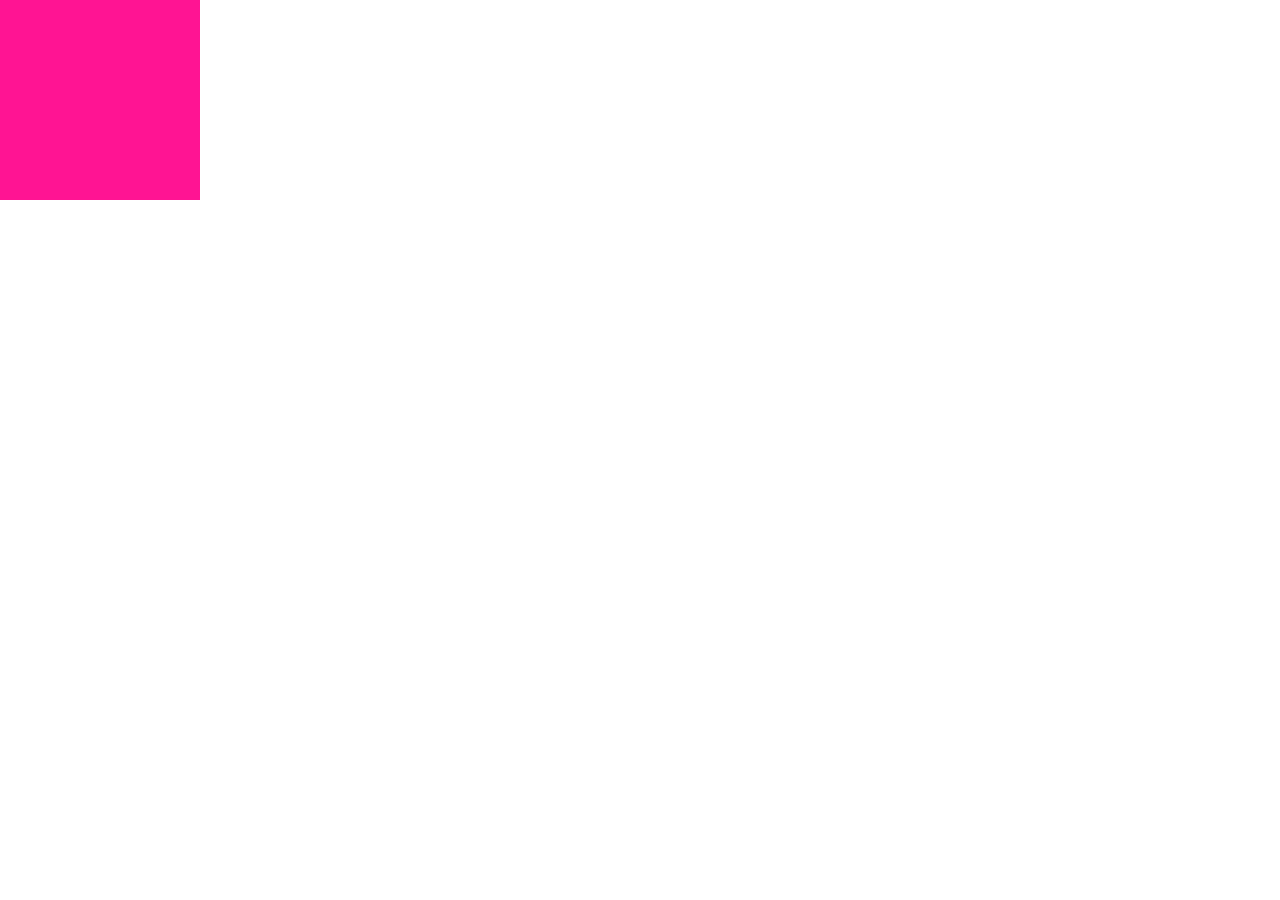
==== index.html @ 94bde84b "新建pc端项目" ====
<!DOCTYPE html>
<html lang="en">
<head>
    <meta charset="UTF-8">
    <title>Title</title>
    <style type="text/css">
        * {
            margin: 0;
            padding: 0;
        }

        #box {
            width: 200px;
            height: 200px;
            background: deeppink;
        }
    </style>
</head>
<body>
<div id="box"></div>
</body>
<script type="text/javascript">
    window.onload = function () {
        var box = document.getElementById('box');


    }
</script>
</html>
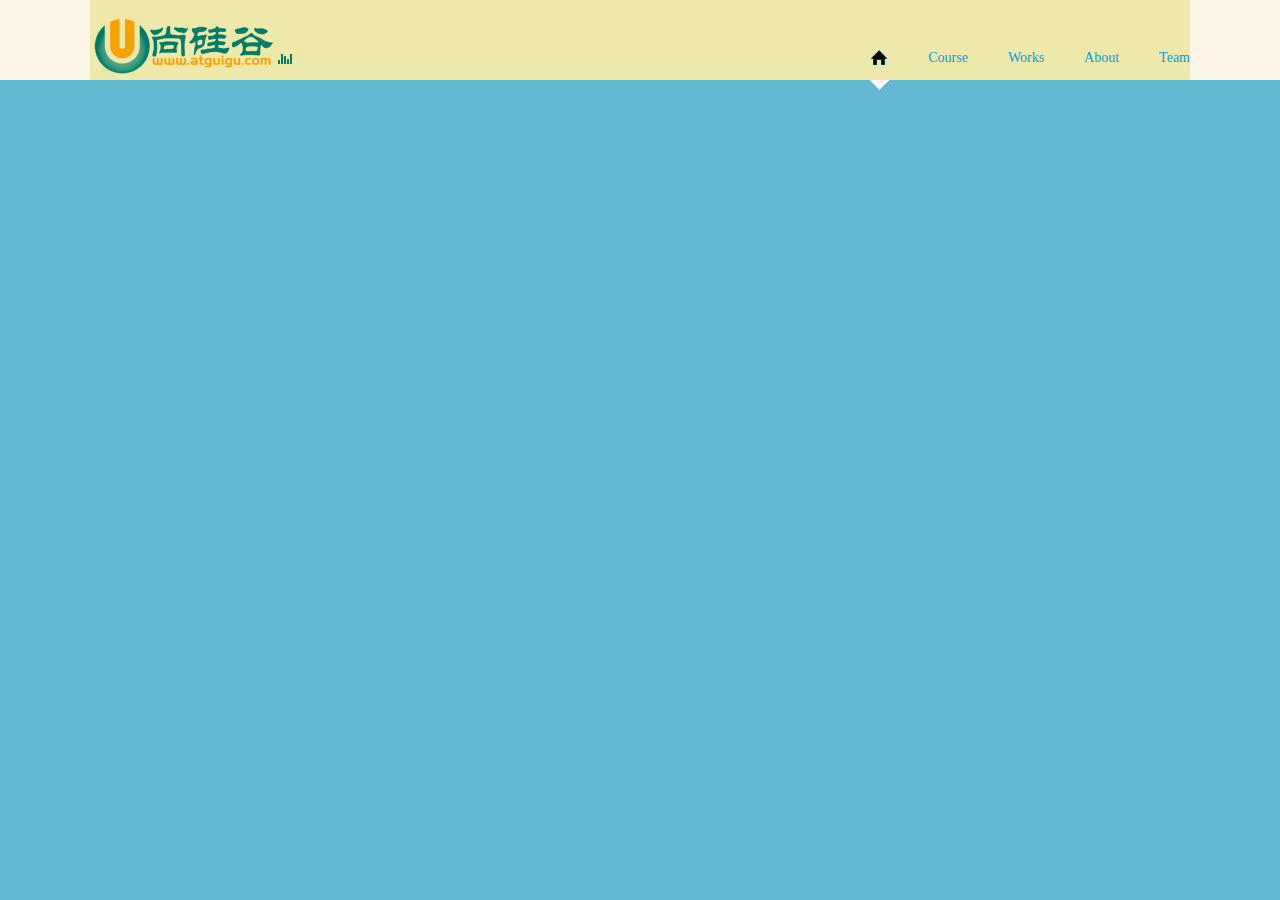
==== commit 737f6273: "完成了头部交互效果" ====
--- a/index.html
+++ b/index.html
@@ -2,28 +2,70 @@
 <html lang="en">
 <head>
     <meta charset="UTF-8">
-    <title>Title</title>
-    <style type="text/css">
-        * {
-            margin: 0;
-            padding: 0;
-        }
-
-        #box {
-            width: 200px;
-            height: 200px;
-            background: deeppink;
-        }
-    </style>
+    <title>pc端项目</title>
+    <link rel="stylesheet" href="css/index.css">
 </head>
 <body>
-<div id="box"></div>
-</body>
-<script type="text/javascript">
-    window.onload = function () {
-        var box = document.getElementById('box');
+<div id="wrap">
+    <!--头部-->
+    <header id="header">
+        <div class="headerMain">
+            <!--logo图-->
+            <h1>
+                <a>
+                    <img src="img/logo.png" alt="logo图">
+                </a>
+            </h1>
+            <!--音乐图-->
+            <div class="music">
+                <img src="img/musicon.gif">
+            </div>
+            <!--导航区域-->
+            <ul class="nav">
+                <li>
+                    <a>
+                        <div class="up">
+                            <img src="img/home.png" alt="">
+                        </div>
+                        <div class="down">
+                            <img src="img/home_gruen.png" alt="">
+                        </div>
+                    </a>
+                </li>
+                <li>
+                    <a>
+                        <h3 class="up">Course</h3>
+                        <h3 class="down">Course</h3>
+                    </a>
+                </li>
+                <li>
+                    <a>
+                        <h3 class="up">Works</h3>
+                        <h3 class="down">Works</h3>
+                    </a>
+                </li>
+                <li>
+                    <a>
+                        <h3 class="up">About</h3>
+                        <h3 class="down">About</h3>
+                    </a>
+                </li>
+                <li>
+                    <a>
+                        <h3 class="up">Team</h3>
+                        <h3 class="down">Team</h3>
+                    </a>
+                </li>
+            </ul>
 
 
-    }
-</script>
+            <!--小箭头-->
+            <div class="arrow">
+
+            </div>
+        </div>
+    </header>
+</div>
+<script type="text/javascript" src="js/index.js"></script>
+</body>
 </html>--- a/css/index.css
+++ b/css/index.css
@@ -0,0 +1,112 @@
+html, body {
+    height: 100%;
+    overflow: hidden;
+}
+
+html, body, h1, h2, h3, h4, h5, h6, p, ul, li {
+    margin: 0px;
+    padding: 0px;
+    font: 14px "微软雅黑";
+}
+
+a {
+    text-decoration: none;
+    display: block;
+}
+
+li {
+    list-style: none;
+}
+
+img {
+    display: block;
+}
+
+clearfix {
+    *zoom: 1;
+}
+
+.clearfix:after {
+    content: "";
+    display: block;
+    clear: both;
+}
+/*公共样式*/
+.commonTitle{
+    color:#009ee0;
+    font-size:80px;
+    line-height:0.8;
+    font-weight:bold;
+    letter-spacing:-5px;
+}
+.commonText{
+    color:white;
+    line-height:1.5;
+    font-size:15px;
+}
+body{
+    background: #64b9d2;
+}
+#header{
+    position: relative;
+    height: 80px;
+    width: 100%;
+    background: oldlace;
+}
+#header .headerMain{
+    width: 1100px;
+    height:80px;
+    background: palegoldenrod;
+    /*position: absolute;*/
+    /*left: 0;*/
+    /*top: 0;*/
+    /*right: 0;*/
+    /*bottom: 0;*/
+    margin:0 auto;
+}
+#header .headerMain h1{
+    float: left;
+    margin-top: 15px;
+}
+#header .headerMain .music{
+    float: left;
+    margin-top: 50px;
+
+}
+#header .headerMain .nav{
+    float: right;
+    margin-top: 50px;
+}
+#header .headerMain .nav li{
+    position: relative;
+    float: left;
+    margin-left: 40px;
+    cursor: pointer;
+}
+#header .headerMain .nav li .up{
+    color: #009EE0;
+}
+
+#header .headerMain .nav li .down{
+    position: absolute;
+    left: 0;
+    top: 0;
+    width: 0;
+    overflow: hidden;
+    transition: width 1s;
+}
+#header .headerMain .nav li:hover .down{
+    width: 100%;
+}
+#header .headerMain .arrow {
+    position: absolute;
+    z-index: 10;
+    left: 50%;
+    bottom: -11px;
+    width: 21px;
+    height: 11px;
+    background-image: url("../img/arrow.png");
+    background-repeat: no-repeat;
+    transition: left 1s;
+}
+
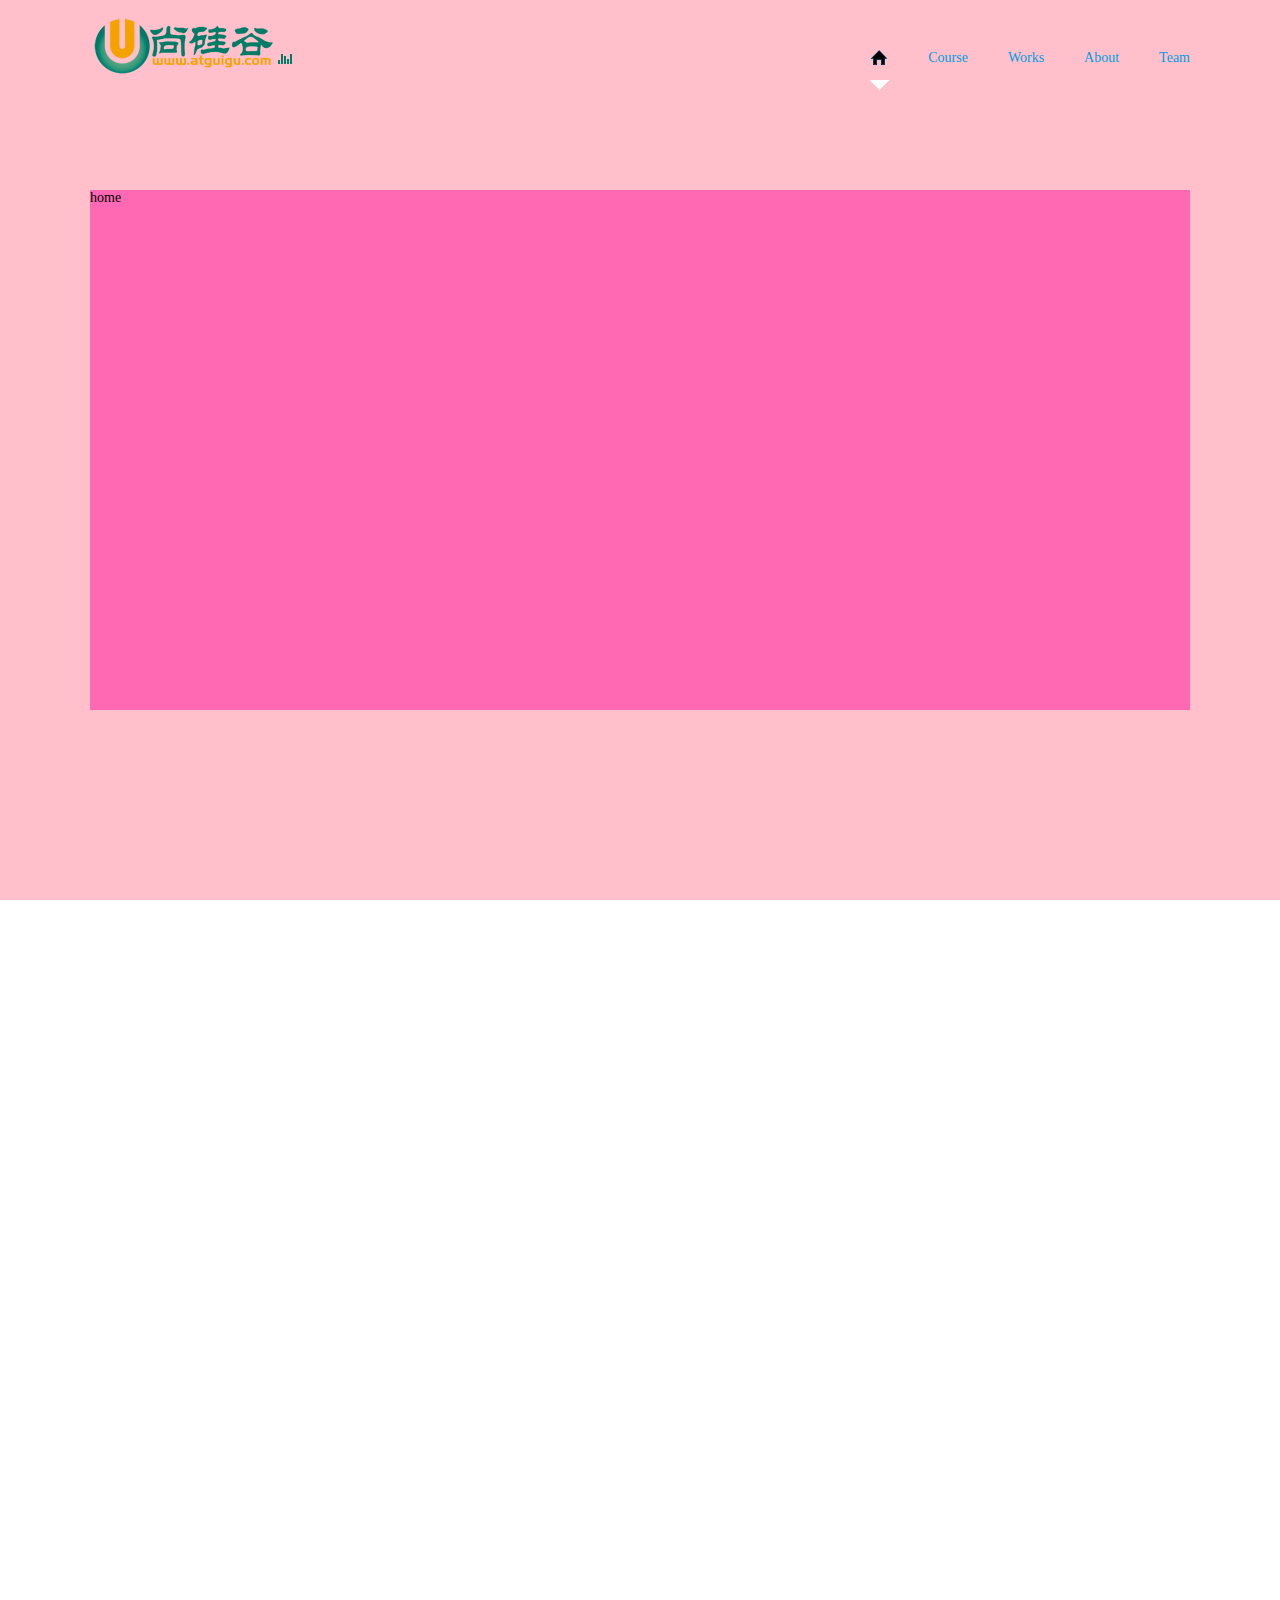
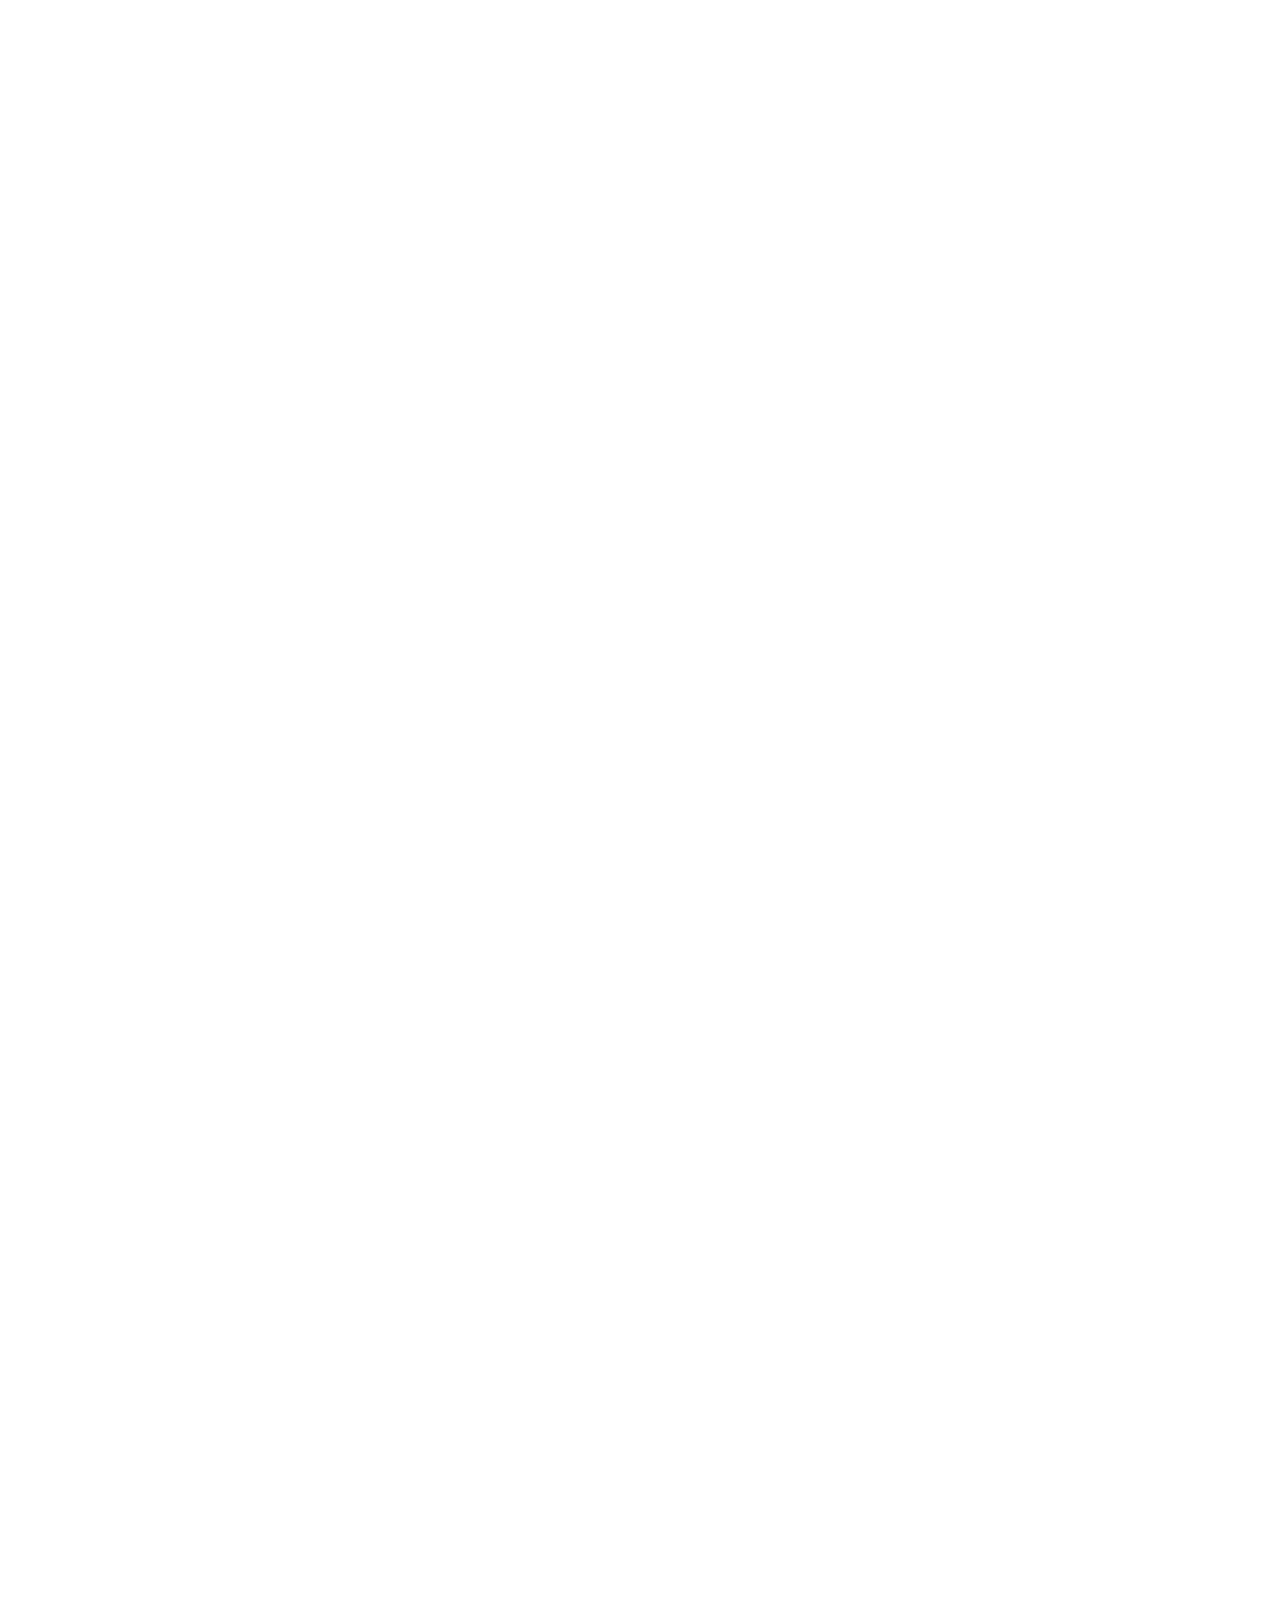
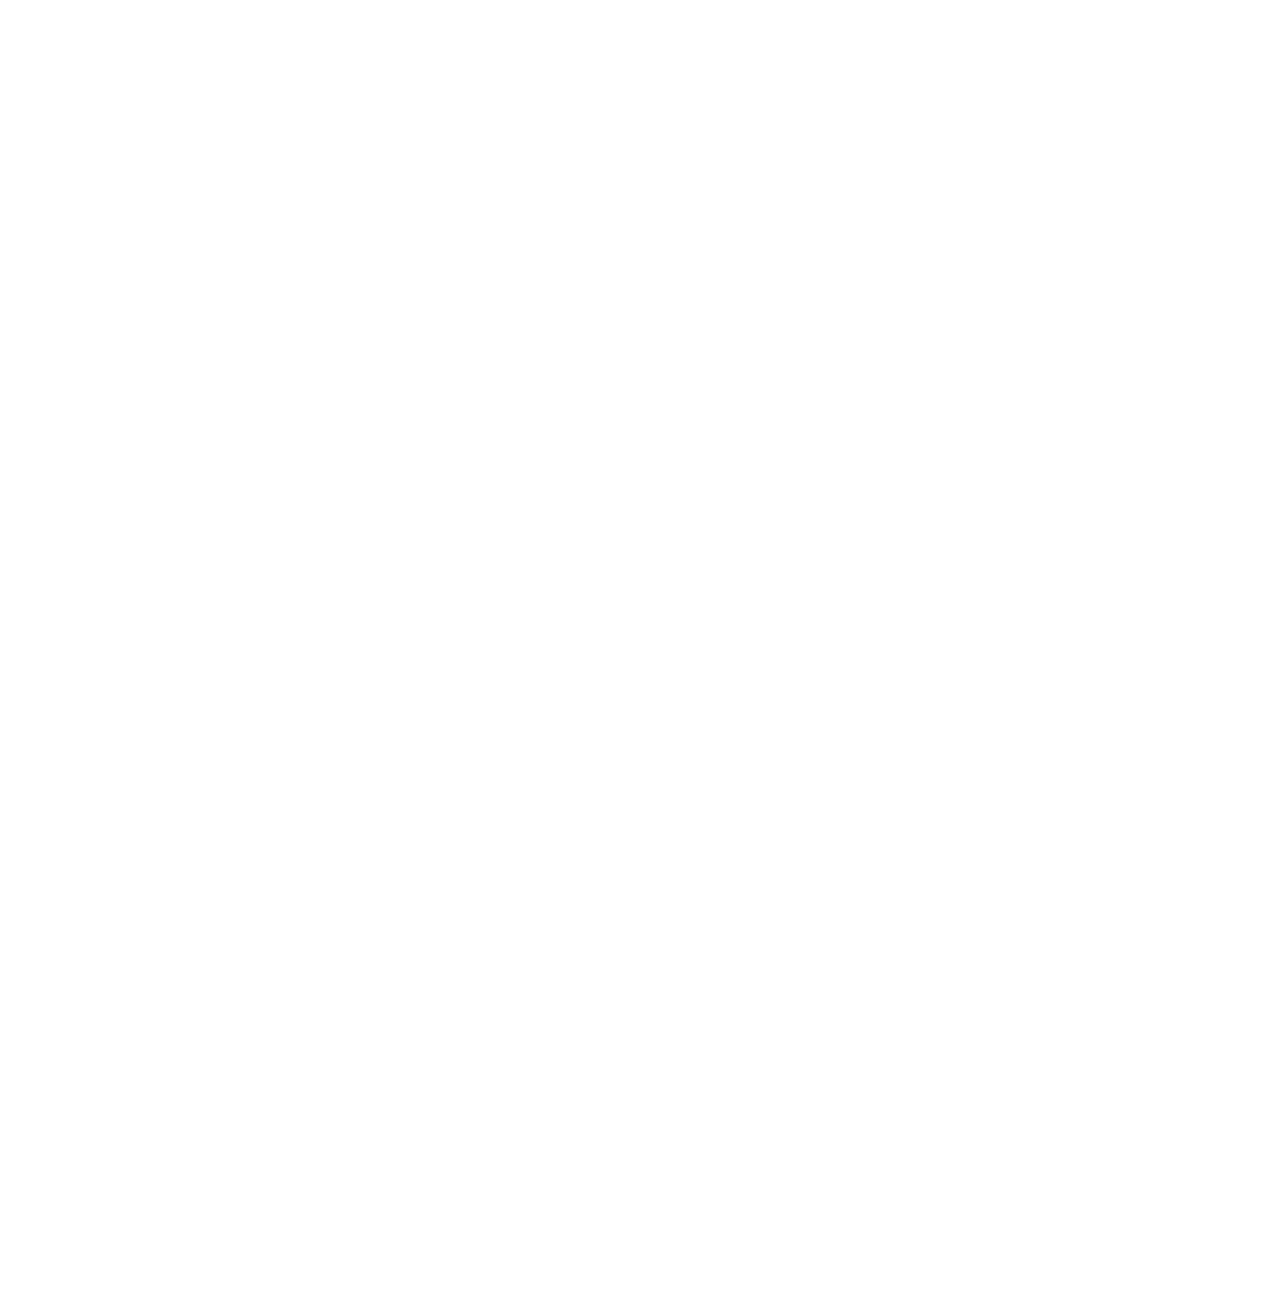
==== commit 22ccfafa: "完成了内容区域布局，但li高度有问题" ====
--- a/index.html
+++ b/index.html
@@ -57,14 +57,23 @@
                     </a>
                 </li>
             </ul>
-
-
             <!--小箭头-->
             <div class="arrow">
 
             </div>
         </div>
     </header>
+
+    <!--内容区域-->
+    <div class="content">
+        <ul class="content-main">
+            <li><section>home</section></li>
+            <li><section>course</section></li>
+            <li><section>works</section></li>
+            <li><section>about</section></li>
+            <li><section>team</section></li>
+        </ul>
+    </div>
 </div>
 <script type="text/javascript" src="js/index.js"></script>
 </body>
--- a/css/index.css
+++ b/css/index.css
@@ -44,24 +44,17 @@
     line-height:1.5;
     font-size:15px;
 }
-body{
-    background: #64b9d2;
+#wrap{
+    position: relative;
+    height: 100%;
 }
 #header{
     position: relative;
-    height: 80px;
-    width: 100%;
-    background: oldlace;
+    z-index: 100;
 }
 #header .headerMain{
     width: 1100px;
     height:80px;
-    background: palegoldenrod;
-    /*position: absolute;*/
-    /*left: 0;*/
-    /*top: 0;*/
-    /*right: 0;*/
-    /*bottom: 0;*/
     margin:0 auto;
 }
 #header .headerMain h1{
@@ -109,4 +102,34 @@
     background-repeat: no-repeat;
     transition: left 1s;
 }
-
+content{
+    position: absolute;
+    top: 80px;
+    bottom: 0;
+    left: 0;
+    right: 0;
+    overflow: hidden;
+}
+.content-main{
+    position: absolute;
+    left: 0;
+    top: 0;  /*为了让第一次有过渡效果*/
+    height: 500%;
+    width: 100%;
+    transition: top 1s;
+}
+.content-main>li{
+    position: relative;
+    height: 20%;
+    background: pink;
+}
+.content-main section{
+    position: absolute;
+    top: 50%;
+    left: 50%;
+    margin-top: -260px;
+    margin-left: -550px;
+    width: 1100px;
+    height: 520px;
+    background: hotpink;
+}
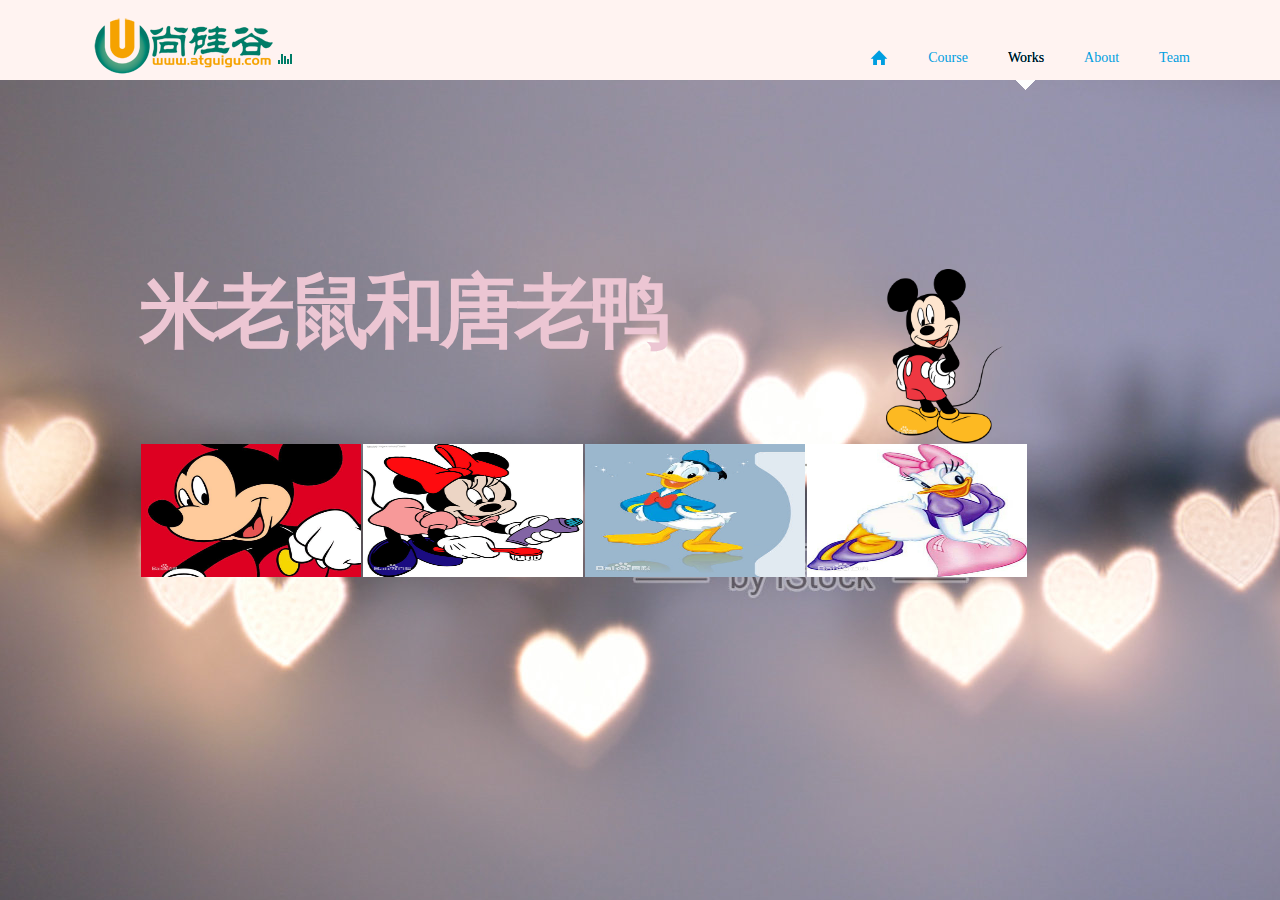
==== commit 0a4e1155: "完成了内容区域2和3" ====
--- a/index.html
+++ b/index.html
@@ -67,11 +67,148 @@
     <!--内容区域-->
     <div class="content">
         <ul class="content-main">
-            <li><section>home</section></li>
-            <li><section>course</section></li>
-            <li><section>works</section></li>
-            <li><section>about</section></li>
-            <li><section>team</section></li>
+            <!--第一屏-->
+            <li>
+                <section class="home">
+                    <!--轮播图-->
+                    <ul class="home-carousel">
+                        <li class="common-title active">
+                            <img src="img/lbt1.jpg" alt="">
+                        </li>
+                        <li class="common-title">
+                            <img src="img/lbt2.jpeg" alt="">
+                        </li>
+                        <li class="common-title">
+                            <img src="img/lbt3.jpeg" alt="">
+                        </li>
+                        <li class="common-title">
+                            <img src="img/lbt4.jpeg" alt="">
+                        </li>
+                    </ul>
+                    <!--小圆点-->
+                    <ul class="home-point">
+                        <li class="active"></li>
+                        <li></li>
+                        <li></li>
+                        <li></li>
+                    </ul>
+                </section>
+            </li>
+
+            <!--第二屏-->
+            <li>
+                <section class="course">
+                    <h2 class="course-title common-title">
+                        <span>Disney</span>
+                        <span>princess</span>
+                    </h2>
+                    <p>迪士尼公主（Disney Princess）是华特迪士尼公司的商标之一，由商品顾问Andy Mooney所企画，为集结迪士尼名下各个作品女主角，商标被广泛地运用在各种媒体与商品上。</p>
+                    <br>
+                    <p>
+                        本商标并不是泛指时实际在迪士尼系列中出现的所有公主，包含公主与王妃（两者在英语同称作Princess），花木兰为此阵容里唯一非公主或王妃者。截至2017年，总共有14位迪士尼公主，依次是白雪、仙蒂、爱洛、爱丽儿、贝儿、茉莉、宝嘉康蒂、木兰、蒂安娜、乐佩、梅莉达、艾莎、安娜、莫阿娜。</p>
+
+                    <ul class="course-lists">
+                        <li>
+                            <div class="front">
+                                白雪公主
+                            </div>
+                            <div class="back"><img src="img/gz1.jpg" alt=""></div>
+                        </li>
+                        <li>
+                            <div class="front">仙蒂公主</div>
+                            <div class="back"><img src="img/gz2.jpg" alt=""></div>
+                        </li>
+                        <li>
+                            <div class="front">爱洛公主</div>
+                            <div class="back"><img src="img/gz3.jpg" alt=""></div>
+                        </li>
+                        <li>
+                            <div class="front">爱丽儿公主</div>
+                            <div class="back"><img src="img/gz4.jpg" alt=""></div>
+                        </li>
+                        <li>
+                            <div class="front">贝儿公主</div>
+                            <div class="back"><img src="img/gz5.jpg" alt=""></div>
+                        </li>
+                        <li>
+                            <div class="front">茉莉公主</div>
+                            <div class="back"><img src="img/gz6.jpg" alt=""></div>
+                        </li>
+                        <li>
+                            <div class="front">花木兰公主</div>
+                            <div class="back"><img src="img/gz7.jpg" alt=""></div>
+                        </li>
+                        <li>
+                            <div class="front">蒂安娜公主</div>
+                            <div class="back"><img src="img/gz8.jpg" alt=""></div>
+                        </li>
+                        <li>
+                            <div class="front"> 梅莉达公主</div>
+                            <div class="back"><img src="img/gz9.jpg" alt=""></div>
+                        </li>
+                        <li>
+                            <div class="front"> 乐佩公主</div>
+                            <div class="back"><img src="img/gz10.jpg" alt=""></div>
+                        </li>
+                        <li>
+                            <div class="front"> 艾莎公主</div>
+                            <div class="back"><img src="img/gz11.jpg" alt=""></div>
+                        </li>
+                        <li>
+                            <div class="front">莫阿娜公主</div>
+                            <div class="back"><img src="img/gz12.jpg" alt=""></div>
+                        </li>
+
+
+                    </ul>
+                </section>
+            </li>
+
+            <!--第三屏-->
+            <li>
+                <section class="works">
+                    <h2 class="works-title common-title">
+                        <span>米老鼠和唐老鸭</span>
+                    </h2>
+                    <div class="works-robot"></div>
+                    <ul class="works-lists">
+                        <li>
+                            <img src="img/t1.jpg" alt="">
+                            <div class="mask">
+                                <span>米奇</span>
+                                <div class="icon"></div>
+                            </div>
+                        </li>
+                        <li>
+                            <img src="img/t2.jpg" alt="">
+                            <div class="mask">
+                                <span>米妮</span>
+                                <div class="icon"></div>
+                            </div>
+                        </li>
+                        <li>
+                            <img src="img/t3.jpg" alt="">
+                            <div class="mask">
+                                <span>唐德纳</span>
+                                <div class="icon"></div>
+                            </div>
+                        </li>
+                        <li>
+                            <img src="img/t4.jpg" alt="">
+                            <div class="mask">
+                                <span>戴斯</span>
+                                <div class="icon"></div>
+                            </div>
+                        </li>
+                    </ul>
+                </section>
+            </li>
+            <li>
+                <section>about</section>
+            </li>
+            <li>
+                <section>team</section>
+            </li>
         </ul>
     </div>
 </div>
--- a/css/index.css
+++ b/css/index.css
@@ -31,56 +31,67 @@
     display: block;
     clear: both;
 }
+
 /*公共样式*/
-.commonTitle{
-    color:#009ee0;
-    font-size:80px;
-    line-height:0.8;
-    font-weight:bold;
-    letter-spacing:-5px;
-}
-.commonText{
-    color:white;
-    line-height:1.5;
-    font-size:15px;
-}
-#wrap{
-    position: relative;
-    height: 100%;
-}
-#header{
-    position: relative;
-    z-index: 100;
-}
-#header .headerMain{
+.commonTitle {
+    color: #009ee0;
+    font-size: 80px;
+    line-height: 0.8;
+    font-weight: bold;
+    letter-spacing: -5px;
+}
+
+.commonText {
+    color: white;
+    line-height: 1.5;
+    font-size: 15px;
+}
+
+#wrap {
+    position: relative;
+    height: 100%;
+}
+
+#header {
+    background: rgba(254, 216, 210, 0.3);
+    position: relative;
+    /*z-index: 100;*/
+}
+
+#header .headerMain {
     width: 1100px;
-    height:80px;
-    margin:0 auto;
-}
-#header .headerMain h1{
+    height: 80px;
+    margin: 0 auto;
+}
+
+#header .headerMain h1 {
     float: left;
     margin-top: 15px;
 }
-#header .headerMain .music{
+
+#header .headerMain .music {
     float: left;
     margin-top: 50px;
 
 }
-#header .headerMain .nav{
+
+#header .headerMain .nav {
     float: right;
     margin-top: 50px;
 }
-#header .headerMain .nav li{
+
+#header .headerMain .nav li {
     position: relative;
     float: left;
     margin-left: 40px;
     cursor: pointer;
 }
-#header .headerMain .nav li .up{
+
+#header .headerMain .nav li .up {
     color: #009EE0;
 }
 
-#header .headerMain .nav li .down{
+#header .headerMain .nav li .down {
     position: absolute;
     left: 0;
     top: 0;
@@ -88,9 +99,11 @@
     overflow: hidden;
     transition: width 1s;
 }
-#header .headerMain .nav li:hover .down{
-    width: 100%;
-}
+
+#header .headerMain .nav li:hover .down {
+    width: 100%;
+}
+
 #header .headerMain .arrow {
     position: absolute;
     z-index: 10;
@@ -102,28 +115,33 @@
     background-repeat: no-repeat;
     transition: left 1s;
 }
-content{
+
+.content {
     position: absolute;
     top: 80px;
     bottom: 0;
     left: 0;
     right: 0;
     overflow: hidden;
-}
-.content-main{
-    position: absolute;
-    left: 0;
-    top: 0;  /*为了让第一次有过渡效果*/
+
+}
+
+.content-main {
+    position: absolute;
+    left: 0;
+    top: 0;
     height: 500%;
     width: 100%;
     transition: top 1s;
 }
-.content-main>li{
+
+.content-main li {
     position: relative;
     height: 20%;
-    background: pink;
-}
-.content-main section{
+
+}
+
+.content-main section {
     position: absolute;
     top: 50%;
     left: 50%;
@@ -131,5 +149,290 @@
     margin-left: -550px;
     width: 1100px;
     height: 520px;
-    background: hotpink;
-}
+
+}
+
+/*内容区域*/
+.content-main > li:nth-child(1) {
+    background-image: url("../img/bj1.jpg");
+}
+
+.content-main > li:nth-child(2) {
+    background-image: url("../img/bj2.jpg");
+}
+
+.content-main > li:nth-child(3) {
+    background-image: url("../img/bj3.jpg");
+}
+
+.content-main > li:nth-child(4) {
+    background-image: url("../img/bj4.jpg");
+}
+
+.content-main > li:nth-child(5) {
+    background-image: url("../img/bj5.jpg");
+}
+
+/*第一屏内容*/
+
+.home-carousel {
+    position: relative;
+    height: 100%;
+    transform-style: preserve-3d;
+    perspective: 1000px;
+}
+
+.home-carousel li {
+    position: absolute;
+    top: 0;
+    left: 0;
+    width: 100%;
+    height: 100%;
+    visibility: hidden;
+}
+
+.home .home-carousel li img {
+    width: 1100px;
+    height: 520px;
+}
+
+.home-carousel .active {
+    visibility: visible;
+}
+
+.home-point {
+    position: absolute;
+    bottom: 0;
+    left: 50%;
+    transform: translateX(-50%);
+}
+
+.home-point li {
+    float: left;
+    width: 20px;
+    height: 20px;
+    background-color: rgba(255, 255, 255, 0.5);
+    margin: 2px;
+    box-shadow: 0 0 4px rgba(25, 25, 25, 0.8);
+    border-radius: 50%;
+    cursor: pointer;
+}
+
+.home-point .active {
+    background: white;
+}
+
+.home-carousel .left-hide {
+    visibility: hidden;
+    animation: leftHide 3s linear;
+}
+
+.home-carousel .left-show {
+    visibility: visible;
+    animation: leftShow 3s linear;
+}
+
+.home-carousel .right-show {
+    visibility: visible;
+    animation: rightShow 3s linear;
+}
+
+.home-carousel .right-hide {
+    visibility: hidden;
+    animation: rightHide 3s linear;
+}
+
+@keyframes leftHide {
+    0% {
+        visibility: visible
+    }
+    50% {
+        transform: translateX(-40%) rotateY(30deg) scale(.8)
+    }
+    100% {
+        transform: translateZ(-200px);
+        visibility: hidden
+    }
+}
+
+@keyframes rightShow {
+    0% {
+        visibility: hidden;
+        transform: translateZ(-200px);
+    }
+    50% {
+        transform: translateX(40%) rotateY(-30deg) scale(.8)
+    }
+    100% {
+        visibility: visible
+    }
+}
+
+@keyframes leftShow {
+    0% {
+        visibility: hidden;
+        transform: translateZ(-200px);
+    }
+    50% {
+        transform: translateX(-40%) rotateY(30deg) scale(.8)
+    }
+    100% {
+        visibility: visible
+    }
+}
+
+@keyframes rightHide {
+    0% {
+        visibility: visible
+    }
+    50% {
+        transform: translateX(40%) rotateY(-30deg) scale(.8)
+    }
+    100% {
+        transform: translateZ(-200px);
+        visibility: hidden
+    }
+}
+
+/*第二屏样式*/
+.common-title {
+    color: rgb(253, 102, 108);
+    font-size: 80px;
+    line-height: 0.8;
+    font-weight: bold;
+    letter-spacing: -5px;
+}
+
+.course p {
+    width: 500px;
+    height: 77px;
+    color: rgb(220,149,168);
+}
+
+.course-title {
+    margin: 50px;
+}
+
+.course-content {
+    width: 400px;
+    margin-left: 50px;
+}
+
+.course-lists {
+    position: absolute;
+    right: 20px;
+    top: 150px;
+    width: 480px;
+}
+.course-lists li{
+    position: relative;
+    float: left;
+    width: 120px;
+    height: 132px;
+}
+.course-lists .back{
+    position: absolute;
+    left: 0;
+    top: 0;
+    height: 100%;
+    background:rgb(249,222,217);
+    padding: 15px;
+    box-sizing: border-box;
+    transform: rotateY(180deg);
+    transition: transform 1s;
+    backface-visibility: hidden; /*隐藏背面*/
+}
+.course-lists .back img{
+    width: 100%;
+    height: 100%;
+}
+.course-lists .front{
+    width: 100%;
+    height: 100%;
+     color: plum;
+     font-size: 21px;
+    text-align: center;
+    font-weight: 700;
+    transition: transform 1s;
+}
+.course-lists li:hover .front{
+    transform: rotateY(180deg);
+}
+.course-lists li:hover .back{
+    transform: rotateY(360deg);
+}
+
+/*第三屏*/
+.works-title{
+    color: rgb(236,198,211);
+    margin: 50px 0 100px 50px;
+}
+.works-lists{
+  margin-left: 50px;
+}
+.works-lists li{
+    position: relative;
+    float: left;
+    width: 220px;
+    height: 133px;
+    margin: 0 1px;
+    overflow: hidden;
+}
+.works-lists .mask{
+    position: absolute;
+    left: 0;
+    top: 0;
+    width: 100%;
+    height: 100%;
+    background: rgba(25,25,25,0.8);
+    color:white;
+    padding: 10px;
+    box-sizing: border-box;
+    opacity: 0;
+    transition: opacity 1s;
+}
+.works-lists .icon{
+    position: absolute;
+    left: 0;
+    right: 0;
+    top: 0;
+    bottom: 0;
+    margin: auto;
+    width: 32px;
+    height: 34px;
+    background-image: url('../img/zoomico.png');
+    background-repeat: no-repeat;
+    transition: background-position 1s;
+}
+
+.works-lists img{
+    width: 100%;
+    height: 100%;
+    transition: transform 1s;
+}
+.works-lists li:hover .mask{
+    opacity: 1;
+}
+.works-lists li:hover .icon {
+    background-position:0 -35px;
+}
+.works-lists li:hover img{
+    transform: rotate(40deg) scale(1);
+}
+.works-robot{
+    position: absolute;
+    left: 796px;
+    top: 39px;
+    width: 167px;
+    height: 191px;
+    background-image: url("../img/miqi.jpg");
+    background-size: 70%;
+    background-repeat: no-repeat;
+   animation:robotMove 9s  infinite linear;
+}
+@keyframes robotMove {
+    0%{}
+     49.999999%{transform: translateX(-400px)}
+    50%{transform: translateX(-400px) rotateY(180deg)}
+    100%{transform: rotateY(180deg)}
+}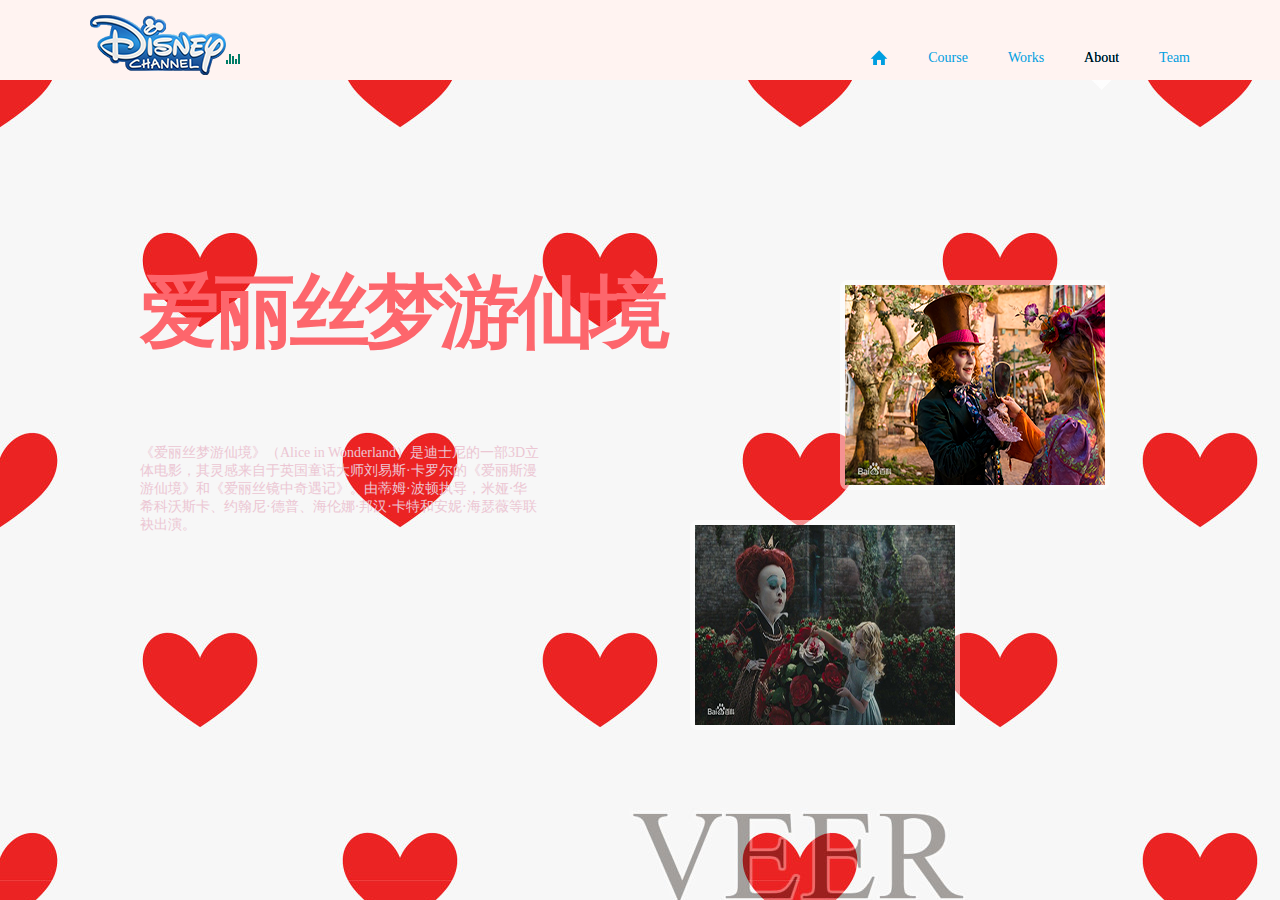
==== commit 4c9bb171: "完成了第四屏的内容，更新了logo图片" ====
--- a/index.html
+++ b/index.html
@@ -13,7 +13,7 @@
             <!--logo图-->
             <h1>
                 <a>
-                    <img src="img/logo.png" alt="logo图">
+                    <img src="img/dishini.png" alt="logo图">
                 </a>
             </h1>
             <!--音乐图-->
@@ -203,8 +203,36 @@
                     </ul>
                 </section>
             </li>
-            <li>
-                <section>about</section>
+
+            <!--第四屏-->
+            <li>
+                <section class="about">
+                    <h2 class="about-title common-title">
+                        <span>爱丽丝梦游仙境</span>
+                    </h2>
+                    <p class="about-content common-text">
+                        《爱丽丝梦游仙境》（Alice in Wonderland）是迪士尼的一部3D立体电影，其灵感来自于英国童话大师刘易斯·卡罗尔的《爱丽斯漫游仙境》和《爱丽丝镜中奇遇记》。由蒂姆·波顿执导，米娅·华希科沃斯卡、约翰尼·德普、海伦娜·邦汉·卡特和安妮·海瑟薇等联袂出演。
+                    </p>
+                    <div class="about-photo">
+                        <img src="img/ap1.jpg" alt="">
+                        <ul>
+                            <li><div></div></li>
+                            <li><div></div></li>
+                            <li><div></div></li>
+                            <li><div></div></li>
+                        </ul>
+                    </div>
+                    <div class="about-photo">
+                        <img src="img/ap4.jpg" alt="">
+                        <ul>
+                            <li><div></div></li>
+                            <li><div></div></li>
+                            <li><div></div></li>
+                            <li><div></div></li>
+                        </ul>
+                    </div>
+                    <div class="about-line"></div>
+                </section>
             </li>
             <li>
                 <section>team</section>
--- a/css/index.css
+++ b/css/index.css
@@ -67,8 +67,8 @@
 #header .headerMain h1 {
     float: left;
     margin-top: 15px;
-}
-
+
+}
 #header .headerMain .music {
     float: left;
     margin-top: 50px;
@@ -435,4 +435,92 @@
      49.999999%{transform: translateX(-400px)}
     50%{transform: translateX(-400px) rotateY(180deg)}
     100%{transform: rotateY(180deg)}
-}+}
+
+
+/*第四屏*/
+.about-title{
+    margin:50px 0 100px 50px ;
+}
+.about-content{
+    width: 400px;
+    margin-left: 50px;
+    color: rgb(236,198,211);
+}
+.about-photo{
+    position: absolute;
+    z-index: 10;
+    width: 260px;
+    height: 200px;
+    border:5px rgba(255,255,255,0.5) solid;;
+    border-radius: 8px;
+}
+.about-photo img{
+    width: 100%;
+    height: 100%;
+}
+.about-photo:nth-child(3){
+    left: 750px;
+    top: 50px;
+}
+.about-photo:nth-child(4){
+    left: 600px;
+    top: 290px;
+}
+.about-photo ul{
+    position: absolute;
+    left: 0;
+    top: 0;
+    height: 100%;
+    width: 100%;
+}
+.about-photo li{
+    float: left;
+    width: 50%;
+    height: 50%;
+    overflow: hidden;
+}
+.about-photo li div{
+    height: 100%;
+    background-repeat: no-repeat;
+    transition: transform 0.5s;
+}
+.about-photo:nth-of-type(1) div{
+    background-image: url("../img/ap2.jpg");
+
+}
+.about-photo:nth-of-type(2) div{
+    background-image: url("../img/ap3.jpg");
+
+}
+.about-photo li:nth-child(2) div{
+    background-position:-130px 0;
+}
+.about-photo li:nth-child(3) div{
+    background-position: 0 -100px;
+}
+.about-photo li:nth-child(4) div{
+    background-position: -130px -100px;
+}
+/*下左右上*/
+.about-photo:hover li:nth-child(1) div{
+    transform: translateY(100px);
+}
+.about-photo:hover li:nth-child(2) div{
+    transform: translatex(-130px);
+}
+.about-photo:hover li:nth-child(3) div{
+    transform: translatex(130px);
+}
+.about-photo:hover li:nth-child(4) div{
+    transform: translateY(-100px);
+}
+.about-line{
+    position: absolute;
+    right: 188px;
+    top: -13px;
+    width: 357px;
+    height: 998px;
+   background-image: url("../img/pinck.jpb");
+    background-repeat: no-repeat;
+}
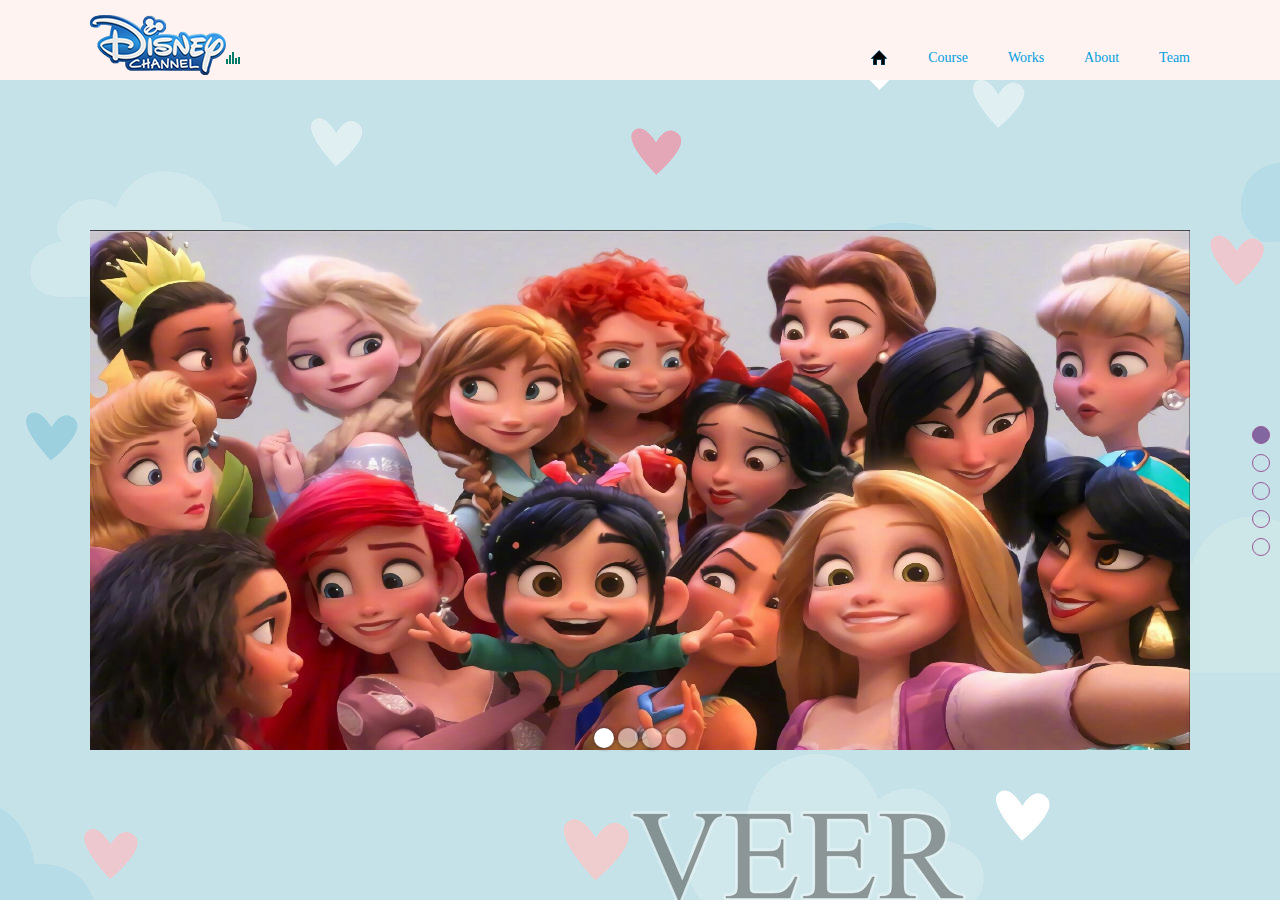
==== commit 2abb8e88: "完成了 侧边导航 开机音乐 出入场动画 更改了logo图片" ====
--- a/index.html
+++ b/index.html
@@ -1,244 +1,293 @@
 <!DOCTYPE html>
 <html lang="en">
 <head>
-    <meta charset="UTF-8">
-    <title>pc端项目</title>
-    <link rel="stylesheet" href="css/index.css">
+  <meta charset="UTF-8">
+  <title>pc端项目</title>
+  <link rel="stylesheet" href="css/index.css">
 </head>
 <body>
 <div id="wrap">
-    <!--头部-->
-    <header id="header">
-        <div class="headerMain">
-            <!--logo图-->
-            <h1>
-                <a>
-                    <img src="img/dishini.png" alt="logo图">
-                </a>
-            </h1>
-            <!--音乐图-->
-            <div class="music">
-                <img src="img/musicon.gif">
+  <!--头部-->
+  <header id="header">
+    <div class="headerMain">
+      <!--logo图-->
+      <h1>
+        <a>
+          <img src="img/dishini.png" alt="logo图">
+        </a>
+      </h1>
+      <!--音乐图-->
+      <div class="music-icon">
+        <audio class="music" src="./img/audio.mp3" loop></audio>
+      </div>
+      <!--导航区域-->
+      <ul class="nav">
+        <li>
+          <a>
+            <div class="up">
+              <img src="img/home.png" alt="">
             </div>
-            <!--导航区域-->
-            <ul class="nav">
-                <li>
-                    <a>
-                        <div class="up">
-                            <img src="img/home.png" alt="">
-                        </div>
-                        <div class="down">
-                            <img src="img/home_gruen.png" alt="">
-                        </div>
-                    </a>
-                </li>
-                <li>
-                    <a>
-                        <h3 class="up">Course</h3>
-                        <h3 class="down">Course</h3>
-                    </a>
-                </li>
-                <li>
-                    <a>
-                        <h3 class="up">Works</h3>
-                        <h3 class="down">Works</h3>
-                    </a>
-                </li>
-                <li>
-                    <a>
-                        <h3 class="up">About</h3>
-                        <h3 class="down">About</h3>
-                    </a>
-                </li>
-                <li>
-                    <a>
-                        <h3 class="up">Team</h3>
-                        <h3 class="down">Team</h3>
-                    </a>
-                </li>
+            <div class="down">
+              <img src="img/home_gruen.png" alt="">
+            </div>
+          </a>
+        </li>
+        <li>
+          <a>
+            <h3 class="up">Course</h3>
+            <h3 class="down">Course</h3>
+          </a>
+        </li>
+        <li>
+          <a>
+            <h3 class="up">Works</h3>
+            <h3 class="down">Works</h3>
+          </a>
+        </li>
+        <li>
+          <a>
+            <h3 class="up">About</h3>
+            <h3 class="down">About</h3>
+          </a>
+        </li>
+        <li>
+          <a>
+            <h3 class="up">Team</h3>
+            <h3 class="down">Team</h3>
+          </a>
+        </li>
+      </ul>
+      <!--小箭头-->
+      <div class="arrow">
+
+      </div>
+    </div>
+  </header>
+
+  <!--内容区域-->
+  <div class="content">
+    <ul class="content-main">
+      <!--第一屏-->
+      <li>
+        <section class="home">
+          <!--轮播图-->
+          <ul class="home-carousel">
+            <li class="common-title active">
+              <img src="img/lbt1.jpg" alt="">
+            </li>
+            <li class="common-title">
+              <img src="img/lbt2.jpeg" alt="">
+            </li>
+            <li class="common-title">
+              <img src="img/lbt3.jpeg" alt="">
+            </li>
+            <li class="common-title">
+              <img src="img/lbt4.jpeg" alt="">
+            </li>
+          </ul>
+          <!--小圆点-->
+          <ul class="home-point">
+            <li class="active"></li>
+            <li></li>
+            <li></li>
+            <li></li>
+          </ul>
+        </section>
+      </li>
+
+      <!--第二屏-->
+      <li>
+        <section class="course">
+          <h2 class="course-title common-title">
+            <span>Disney</span>
+            <span>princess</span>
+          </h2>
+          <p>迪士尼公主（Disney Princess）是华特迪士尼公司的商标之一，由商品顾问Andy Mooney所企画，为集结迪士尼名下各个作品女主角，商标被广泛地运用在各种媒体与商品上。</p>
+          <br>
+          <p>
+            本商标并不是泛指时实际在迪士尼系列中出现的所有公主，包含公主与王妃（两者在英语同称作Princess），花木兰为此阵容里唯一非公主或王妃者。截至2017年，总共有14位迪士尼公主，依次是白雪、仙蒂、爱洛、爱丽儿、贝儿、茉莉、宝嘉康蒂、木兰、蒂安娜、乐佩、梅莉达、艾莎、安娜、莫阿娜。</p>
+
+          <ul class="course-lists">
+            <li>
+              <div class="front">白雪公主</div>
+              <div class="back"><img src="img/gz1.jpg" alt=""></div>
+            </li>
+            <li>
+              <div class="front">仙蒂公主</div>
+              <div class="back"><img src="img/gz2.jpg" alt=""></div>
+            </li>
+            <li>
+              <div class="front">爱洛公主</div>
+              <div class="back"><img src="img/gz3.jpg" alt=""></div>
+            </li>
+            <li>
+              <div class="front">爱丽儿公主</div>
+              <div class="back"><img src="img/gz4.jpg" alt=""></div>
+            </li>
+            <li>
+              <div class="front">贝儿公主</div>
+              <div class="back"><img src="img/gz5.jpg" alt=""></div>
+            </li>
+            <li>
+              <div class="front">茉莉公主</div>
+              <div class="back"><img src="img/gz6.jpg" alt=""></div>
+            </li>
+            <li>
+              <div class="front">花木兰公主</div>
+              <div class="back"><img src="img/gz7.jpg" alt=""></div>
+            </li>
+            <li>
+              <div class="front">蒂安娜公主</div>
+              <div class="back"><img src="img/gz8.jpg" alt=""></div>
+            </li>
+            <li>
+              <div class="front"> 梅莉达公主</div>
+              <div class="back"><img src="img/gz9.jpg" alt=""></div>
+            </li>
+            <li>
+              <div class="front"> 乐佩公主</div>
+              <div class="back"><img src="img/gz10.jpg" alt=""></div>
+            </li>
+            <li>
+              <div class="front"> 艾莎公主</div>
+              <div class="back"><img src="img/gz11.jpg" alt=""></div>
+            </li>
+            <li>
+              <div class="front">莫阿娜公主</div>
+              <div class="back"><img src="img/gz12.jpg" alt=""></div>
+            </li>
+
+
+          </ul>
+        </section>
+        <!--纸飞机-->
+        <div class="course-plane"></div>
+        <div class="course-plane"></div>
+        <div class="course-plane"></div>
+      </li>
+
+      <!--第三屏-->
+      <li>
+        <section class="works">
+          <h2 class="works-title common-title">
+            <span>米老鼠和唐老鸭</span>
+          </h2>
+          <div class="works-robot"></div>
+          <ul class="works-lists">
+            <li>
+              <img src="img/t1.jpg" alt="">
+              <div class="mask">
+                <span>米奇</span>
+                <div class="icon"></div>
+              </div>
+            </li>
+            <li>
+              <img src="img/t2.jpg" alt="">
+              <div class="mask">
+                <span>米妮</span>
+                <div class="icon"></div>
+              </div>
+            </li>
+            <li>
+              <img src="img/t3.jpg" alt="">
+              <div class="mask">
+                <span>唐德纳</span>
+                <div class="icon"></div>
+              </div>
+            </li>
+            <li>
+              <img src="img/t4.jpg" alt="">
+              <div class="mask">
+                <span>戴斯</span>
+                <div class="icon"></div>
+              </div>
+            </li>
+          </ul>
+          <div class="works-pencil"></div>
+          <div class="works-pencil"></div>
+          <div class="works-pencil"></div>
+        </section>
+      </li>
+
+      <!--第四屏-->
+      <li>
+        <section class="about">
+          <h2 class="about-title common-title">
+            <span>爱丽丝梦游仙境</span>
+          </h2>
+          <p class="about-content common-text">
+            《爱丽丝梦游仙境》（Alice in
+            Wonderland）是迪士尼的一部3D立体电影，其灵感来自于英国童话大师刘易斯·卡罗尔的《爱丽斯漫游仙境》和《爱丽丝镜中奇遇记》。由蒂姆·波顿执导，米娅·华希科沃斯卡、约翰尼·德普、海伦娜·邦汉·卡特和安妮·海瑟薇等联袂出演。
+          </p>
+          <div class="about-photo">
+            <img src="img/ap1.jpg" alt="">
+            <ul>
+              <li>
+                <div></div>
+              </li>
+              <li>
+                <div></div>
+              </li>
+              <li>
+                <div></div>
+              </li>
+              <li>
+                <div></div>
+              </li>
             </ul>
-            <!--小箭头-->
-            <div class="arrow">
-
-            </div>
-        </div>
-    </header>
-
-    <!--内容区域-->
-    <div class="content">
-        <ul class="content-main">
-            <!--第一屏-->
-            <li>
-                <section class="home">
-                    <!--轮播图-->
-                    <ul class="home-carousel">
-                        <li class="common-title active">
-                            <img src="img/lbt1.jpg" alt="">
-                        </li>
-                        <li class="common-title">
-                            <img src="img/lbt2.jpeg" alt="">
-                        </li>
-                        <li class="common-title">
-                            <img src="img/lbt3.jpeg" alt="">
-                        </li>
-                        <li class="common-title">
-                            <img src="img/lbt4.jpeg" alt="">
-                        </li>
-                    </ul>
-                    <!--小圆点-->
-                    <ul class="home-point">
-                        <li class="active"></li>
-                        <li></li>
-                        <li></li>
-                        <li></li>
-                    </ul>
-                </section>
-            </li>
-
-            <!--第二屏-->
-            <li>
-                <section class="course">
-                    <h2 class="course-title common-title">
-                        <span>Disney</span>
-                        <span>princess</span>
-                    </h2>
-                    <p>迪士尼公主（Disney Princess）是华特迪士尼公司的商标之一，由商品顾问Andy Mooney所企画，为集结迪士尼名下各个作品女主角，商标被广泛地运用在各种媒体与商品上。</p>
-                    <br>
-                    <p>
-                        本商标并不是泛指时实际在迪士尼系列中出现的所有公主，包含公主与王妃（两者在英语同称作Princess），花木兰为此阵容里唯一非公主或王妃者。截至2017年，总共有14位迪士尼公主，依次是白雪、仙蒂、爱洛、爱丽儿、贝儿、茉莉、宝嘉康蒂、木兰、蒂安娜、乐佩、梅莉达、艾莎、安娜、莫阿娜。</p>
-
-                    <ul class="course-lists">
-                        <li>
-                            <div class="front">
-                                白雪公主
-                            </div>
-                            <div class="back"><img src="img/gz1.jpg" alt=""></div>
-                        </li>
-                        <li>
-                            <div class="front">仙蒂公主</div>
-                            <div class="back"><img src="img/gz2.jpg" alt=""></div>
-                        </li>
-                        <li>
-                            <div class="front">爱洛公主</div>
-                            <div class="back"><img src="img/gz3.jpg" alt=""></div>
-                        </li>
-                        <li>
-                            <div class="front">爱丽儿公主</div>
-                            <div class="back"><img src="img/gz4.jpg" alt=""></div>
-                        </li>
-                        <li>
-                            <div class="front">贝儿公主</div>
-                            <div class="back"><img src="img/gz5.jpg" alt=""></div>
-                        </li>
-                        <li>
-                            <div class="front">茉莉公主</div>
-                            <div class="back"><img src="img/gz6.jpg" alt=""></div>
-                        </li>
-                        <li>
-                            <div class="front">花木兰公主</div>
-                            <div class="back"><img src="img/gz7.jpg" alt=""></div>
-                        </li>
-                        <li>
-                            <div class="front">蒂安娜公主</div>
-                            <div class="back"><img src="img/gz8.jpg" alt=""></div>
-                        </li>
-                        <li>
-                            <div class="front"> 梅莉达公主</div>
-                            <div class="back"><img src="img/gz9.jpg" alt=""></div>
-                        </li>
-                        <li>
-                            <div class="front"> 乐佩公主</div>
-                            <div class="back"><img src="img/gz10.jpg" alt=""></div>
-                        </li>
-                        <li>
-                            <div class="front"> 艾莎公主</div>
-                            <div class="back"><img src="img/gz11.jpg" alt=""></div>
-                        </li>
-                        <li>
-                            <div class="front">莫阿娜公主</div>
-                            <div class="back"><img src="img/gz12.jpg" alt=""></div>
-                        </li>
-
-
-                    </ul>
-                </section>
-            </li>
-
-            <!--第三屏-->
-            <li>
-                <section class="works">
-                    <h2 class="works-title common-title">
-                        <span>米老鼠和唐老鸭</span>
-                    </h2>
-                    <div class="works-robot"></div>
-                    <ul class="works-lists">
-                        <li>
-                            <img src="img/t1.jpg" alt="">
-                            <div class="mask">
-                                <span>米奇</span>
-                                <div class="icon"></div>
-                            </div>
-                        </li>
-                        <li>
-                            <img src="img/t2.jpg" alt="">
-                            <div class="mask">
-                                <span>米妮</span>
-                                <div class="icon"></div>
-                            </div>
-                        </li>
-                        <li>
-                            <img src="img/t3.jpg" alt="">
-                            <div class="mask">
-                                <span>唐德纳</span>
-                                <div class="icon"></div>
-                            </div>
-                        </li>
-                        <li>
-                            <img src="img/t4.jpg" alt="">
-                            <div class="mask">
-                                <span>戴斯</span>
-                                <div class="icon"></div>
-                            </div>
-                        </li>
-                    </ul>
-                </section>
-            </li>
-
-            <!--第四屏-->
-            <li>
-                <section class="about">
-                    <h2 class="about-title common-title">
-                        <span>爱丽丝梦游仙境</span>
-                    </h2>
-                    <p class="about-content common-text">
-                        《爱丽丝梦游仙境》（Alice in Wonderland）是迪士尼的一部3D立体电影，其灵感来自于英国童话大师刘易斯·卡罗尔的《爱丽斯漫游仙境》和《爱丽丝镜中奇遇记》。由蒂姆·波顿执导，米娅·华希科沃斯卡、约翰尼·德普、海伦娜·邦汉·卡特和安妮·海瑟薇等联袂出演。
-                    </p>
-                    <div class="about-photo">
-                        <img src="img/ap1.jpg" alt="">
-                        <ul>
-                            <li><div></div></li>
-                            <li><div></div></li>
-                            <li><div></div></li>
-                            <li><div></div></li>
-                        </ul>
-                    </div>
-                    <div class="about-photo">
-                        <img src="img/ap4.jpg" alt="">
-                        <ul>
-                            <li><div></div></li>
-                            <li><div></div></li>
-                            <li><div></div></li>
-                            <li><div></div></li>
-                        </ul>
-                    </div>
-                    <div class="about-line"></div>
-                </section>
-            </li>
-            <li>
-                <section>team</section>
-            </li>
-        </ul>
-    </div>
+          </div>
+          <div class="about-photo">
+            <img src="img/ap4.jpg" alt="">
+            <ul>
+              <li>
+                <div></div>
+              </li>
+              <li>
+                <div></div>
+              </li>
+              <li>
+                <div></div>
+              </li>
+              <li>
+                <div></div>
+              </li>
+            </ul>
+          </div>
+          <div class="about-line"></div>
+        </section>
+      </li>
+
+      <!--最后一屏-->
+      <li>
+        <section class="team">
+          <h2 class="team-title common-title">
+            <span>Favorite Disney</span> <br>
+            <span> characters</span>
+          </h2>
+          <p class="team-content common-text">
+            美女与野兽：描绘一位被变成野兽的王子，与为解救父亲来到古堡居住的姑娘贝儿，他们在相处中渐生情愫，最后野兽成功解除魔法与贝儿生活在一起的故事<br><br>
+            冰雪奇缘：改编自安徒生童话《白雪皇后》，讲述小国阿伦黛尔因一个魔咒永远地被冰天雪地覆盖，为了寻回夏天，安娜公主和山民克里斯托夫以及他的驯鹿搭档组队出发，展开一段拯救王国的历险。<br><br>
+            小美人鱼：讲述了一个美人鱼爱上了王子，为了能加入人类的行列，她用自己的声音换取了一双腿。<br><br>
+            灰姑娘：灰姑娘母亲、父亲相继去世，继母和其女儿们对她百般折磨，但灰姑娘得到魔法教母相助，成为王子的意中人的故事。
+          </p>
+          <ul class="team-person">
+            <li></li>
+            <li></li>
+            <li></li>
+            <li></li>
+          </ul>
+        </section>
+      </li>
+    </ul>
+    <ul class="nav-bar">
+      <li class="active"></li>
+      <li></li>
+      <li></li>
+      <li></li>
+      <li></li>
+    </ul>
+    </ul>
+  </div>
 </div>
 <script type="text/javascript" src="js/index.js"></script>
 </body>
--- a/css/index.css
+++ b/css/index.css
@@ -1,526 +1,735 @@
 html, body {
-    height: 100%;
-    overflow: hidden;
+  height: 100%;
+  overflow: hidden;
 }
 
 html, body, h1, h2, h3, h4, h5, h6, p, ul, li {
-    margin: 0px;
-    padding: 0px;
-    font: 14px "微软雅黑";
+  margin: 0px;
+  padding: 0px;
+  font: 14px "微软雅黑";
 }
 
 a {
-    text-decoration: none;
-    display: block;
+  text-decoration: none;
+  display: block;
 }
 
 li {
-    list-style: none;
+  list-style: none;
 }
 
 img {
-    display: block;
+  display: block;
 }
 
 clearfix {
-    *zoom: 1;
+  *zoom: 1;
 }
 
 .clearfix:after {
-    content: "";
-    display: block;
-    clear: both;
+  content: "";
+  display: block;
+  clear: both;
 }
 
 /*公共样式*/
 .commonTitle {
-    color: #009ee0;
-    font-size: 80px;
-    line-height: 0.8;
-    font-weight: bold;
-    letter-spacing: -5px;
+  color: #009ee0;
+  font-size: 80px;
+  line-height: 0.8;
+  font-weight: bold;
+  letter-spacing: -5px;
 }
 
 .commonText {
-    color: white;
-    line-height: 1.5;
-    font-size: 15px;
+  color: white;
+  line-height: 1.5;
+  font-size: 15px;
 }
 
 #wrap {
-    position: relative;
-    height: 100%;
+  position: relative;
+  height: 100%;
 }
 
 #header {
-    background: rgba(254, 216, 210, 0.3);
-    position: relative;
-    /*z-index: 100;*/
+  background: rgba(254, 216, 210, 0.3);
+  position: relative;
+  /*z-index: 100;*/
 }
 
 #header .headerMain {
-    width: 1100px;
-    height: 80px;
-    margin: 0 auto;
+  width: 1100px;
+  height: 80px;
+  margin: 0 auto;
 }
 
 #header .headerMain h1 {
-    float: left;
-    margin-top: 15px;
-
-}
-#header .headerMain .music {
-    float: left;
-    margin-top: 50px;
-
+  float: left;
+  margin-top: 15px;
+
+}
+
+.music-icon {
+  float: left;
+  margin-top: 50px;
+  width: 20px;
+  height: 20px;
+  background-image: url('../img/musicoff.gif');
+  background-repeat: no-repeat;
+  cursor: pointer;
 }
 
 #header .headerMain .nav {
-    float: right;
-    margin-top: 50px;
+  float: right;
+  margin-top: 50px;
 }
 
 #header .headerMain .nav li {
-    position: relative;
-    float: left;
-    margin-left: 40px;
-    cursor: pointer;
+  position: relative;
+  float: left;
+  margin-left: 40px;
+  cursor: pointer;
 }
 
 #header .headerMain .nav li .up {
-    color: #009EE0;
+  color: #009EE0;
 }
 
 #header .headerMain .nav li .down {
-    position: absolute;
-    left: 0;
-    top: 0;
-    width: 0;
-    overflow: hidden;
-    transition: width 1s;
+  position: absolute;
+  left: 0;
+  top: 0;
+  width: 0;
+  overflow: hidden;
+  transition: width 1s;
 }
 
 #header .headerMain .nav li:hover .down {
-    width: 100%;
+  width: 100%;
 }
 
 #header .headerMain .arrow {
-    position: absolute;
-    z-index: 10;
-    left: 50%;
-    bottom: -11px;
-    width: 21px;
-    height: 11px;
-    background-image: url("../img/arrow.png");
-    background-repeat: no-repeat;
-    transition: left 1s;
+  position: absolute;
+  z-index: 10;
+  left: 50%;
+  bottom: -11px;
+  width: 21px;
+  height: 11px;
+  background-image: url("../img/arrow.png");
+  background-repeat: no-repeat;
+  transition: left 1s;
 }
 
 .content {
-    position: absolute;
-    top: 80px;
-    bottom: 0;
-    left: 0;
-    right: 0;
-    overflow: hidden;
+  position: absolute;
+  top: 80px;
+  bottom: 0;
+  left: 0;
+  right: 0;
+  overflow: hidden;
 
 }
 
 .content-main {
-    position: absolute;
-    left: 0;
-    top: 0;
-    height: 500%;
-    width: 100%;
-    transition: top 1s;
+  position: absolute;
+  left: 0;
+  top: 0;
+  height: 500%;
+  width: 100%;
+  transition: top 1s;
 }
 
 .content-main li {
-    position: relative;
-    height: 20%;
+  position: relative;
+  height: 20%;
 
 }
 
 .content-main section {
-    position: absolute;
-    top: 50%;
-    left: 50%;
-    margin-top: -260px;
-    margin-left: -550px;
-    width: 1100px;
-    height: 520px;
+  position: absolute;
+  top: 50%;
+  left: 50%;
+  margin-top: -260px;
+  margin-left: -550px;
+  width: 1100px;
+  height: 520px;
 
 }
 
 /*内容区域*/
+.content li{
+  overflow: hidden;
+}
 .content-main > li:nth-child(1) {
-    background-image: url("../img/bj1.jpg");
+  background-image: url("../img/bj1.jpg");
 }
 
 .content-main > li:nth-child(2) {
-    background-image: url("../img/bj2.jpg");
+  background-image: url("../img/bj2.jpg");
 }
 
 .content-main > li:nth-child(3) {
-    background-image: url("../img/bj3.jpg");
+  background-image: url("../img/bj3.jpg");
 }
 
 .content-main > li:nth-child(4) {
-    background-image: url("../img/bj4.jpg");
+  background-image: url("../img/bj4.jpg");
 }
 
 .content-main > li:nth-child(5) {
-    background-image: url("../img/bj5.jpg");
+  background-image: url("../img/bj5.jpg");
 }
 
 /*第一屏内容*/
-
+.home {
+  transition: transform 1s, opacity 1s;
+}
 .home-carousel {
-    position: relative;
-    height: 100%;
-    transform-style: preserve-3d;
-    perspective: 1000px;
+  position: relative;
+  height: 100%;
+  transform-style: preserve-3d;
+  perspective: 1000px;
 }
 
 .home-carousel li {
-    position: absolute;
-    top: 0;
-    left: 0;
-    width: 100%;
-    height: 100%;
+  position: absolute;
+  top: 0;
+  left: 0;
+  width: 100%;
+  height: 100%;
+  visibility: hidden;
+}
+
+.home .home-carousel li img {
+  width: 1100px;
+  height: 520px;
+}
+
+.home-carousel .active {
+  visibility: visible;
+}
+
+.home-point {
+  position: absolute;
+  bottom: 0;
+  left: 50%;
+  transform: translateX(-50%);
+}
+
+.home-point li {
+  float: left;
+  width: 20px;
+  height: 20px;
+  background-color: rgba(255, 255, 255, 0.5);
+  margin: 2px;
+  box-shadow: 0 0 4px rgba(25, 25, 25, 0.8);
+  border-radius: 50%;
+  cursor: pointer;
+}
+
+.home-point .active {
+  background: white;
+}
+
+.home-carousel .left-hide {
+  visibility: hidden;
+  animation: leftHide 3s linear;
+}
+
+.home-carousel .left-show {
+  visibility: visible;
+  animation: leftShow 3s linear;
+}
+
+.home-carousel .right-show {
+  visibility: visible;
+  animation: rightShow 3s linear;
+}
+
+.home-carousel .right-hide {
+  visibility: hidden;
+  animation: rightHide 3s linear;
+}
+
+@keyframes leftHide {
+  0% {
+    visibility: visible
+  }
+  50% {
+    transform: translateX(-40%) rotateY(30deg) scale(.8)
+  }
+  100% {
+    transform: translateZ(-200px);
+    visibility: hidden
+  }
+}
+
+@keyframes rightShow {
+  0% {
     visibility: hidden;
-}
-
-.home .home-carousel li img {
-    width: 1100px;
-    height: 520px;
-}
-
-.home-carousel .active {
-    visibility: visible;
-}
-
-.home-point {
-    position: absolute;
-    bottom: 0;
-    left: 50%;
-    transform: translateX(-50%);
-}
-
-.home-point li {
-    float: left;
-    width: 20px;
-    height: 20px;
-    background-color: rgba(255, 255, 255, 0.5);
-    margin: 2px;
-    box-shadow: 0 0 4px rgba(25, 25, 25, 0.8);
-    border-radius: 50%;
-    cursor: pointer;
-}
-
-.home-point .active {
-    background: white;
-}
-
-.home-carousel .left-hide {
+    transform: translateZ(-200px);
+  }
+  50% {
+    transform: translateX(40%) rotateY(-30deg) scale(.8)
+  }
+  100% {
+    visibility: visible
+  }
+}
+
+@keyframes leftShow {
+  0% {
     visibility: hidden;
-    animation: leftHide 3s linear;
-}
-
-.home-carousel .left-show {
-    visibility: visible;
-    animation: leftShow 3s linear;
-}
-
-.home-carousel .right-show {
-    visibility: visible;
-    animation: rightShow 3s linear;
-}
-
-.home-carousel .right-hide {
-    visibility: hidden;
-    animation: rightHide 3s linear;
-}
-
-@keyframes leftHide {
-    0% {
-        visibility: visible
-    }
-    50% {
-        transform: translateX(-40%) rotateY(30deg) scale(.8)
-    }
-    100% {
-        transform: translateZ(-200px);
-        visibility: hidden
-    }
-}
-
-@keyframes rightShow {
-    0% {
-        visibility: hidden;
-        transform: translateZ(-200px);
-    }
-    50% {
-        transform: translateX(40%) rotateY(-30deg) scale(.8)
-    }
-    100% {
-        visibility: visible
-    }
-}
-
-@keyframes leftShow {
-    0% {
-        visibility: hidden;
-        transform: translateZ(-200px);
-    }
-    50% {
-        transform: translateX(-40%) rotateY(30deg) scale(.8)
-    }
-    100% {
-        visibility: visible
-    }
+    transform: translateZ(-200px);
+  }
+  50% {
+    transform: translateX(-40%) rotateY(30deg) scale(.8)
+  }
+  100% {
+    visibility: visible
+  }
 }
 
 @keyframes rightHide {
-    0% {
-        visibility: visible
-    }
-    50% {
-        transform: translateX(40%) rotateY(-30deg) scale(.8)
-    }
-    100% {
-        transform: translateZ(-200px);
-        visibility: hidden
-    }
+  0% {
+    visibility: visible
+  }
+  50% {
+    transform: translateX(40%) rotateY(-30deg) scale(.8)
+  }
+  100% {
+    transform: translateZ(-200px);
+    visibility: hidden
+  }
 }
 
 /*第二屏样式*/
+.course{
+  overflow: hidden;
+}
 .common-title {
-    color: rgb(253, 102, 108);
-    font-size: 80px;
-    line-height: 0.8;
-    font-weight: bold;
-    letter-spacing: -5px;
+  position: relative;
+  z-index: 10;
+  color: rgb(253, 102, 108);
+  font-size: 80px;
+  line-height: 0.8;
+  font-weight: bold;
+  letter-spacing: -5px;
 }
 
 .course p {
-    width: 500px;
-    height: 77px;
-    color: rgb(220,149,168);
+  position: relative;
+z-index: 10;
+width: 500px;
+  height: 77px;
+  color: rgb(220, 149, 168);
 }
 
 .course-title {
-    margin: 50px;
+  position: relative;
+  z-index: 10;
+  margin: 50px;
 }
 
 .course-content {
-    width: 400px;
-    margin-left: 50px;
+  position: relative;
+  z-index: 10;
+  width: 400px;
+  margin-left: 50px;
 }
 
 .course-lists {
-    position: absolute;
-    right: 20px;
-    top: 150px;
-    width: 480px;
-}
-.course-lists li{
-    position: relative;
-    float: left;
-    width: 120px;
-    height: 132px;
-}
-.course-lists .back{
-    position: absolute;
-    left: 0;
-    top: 0;
-    height: 100%;
-    background:rgb(249,222,217);
-    padding: 15px;
-    box-sizing: border-box;
-    transform: rotateY(180deg);
-    transition: transform 1s;
-    backface-visibility: hidden; /*隐藏背面*/
-}
-.course-lists .back img{
-    width: 100%;
-    height: 100%;
-}
-.course-lists .front{
-    width: 100%;
-    height: 100%;
-     color: plum;
-     font-size: 21px;
-    text-align: center;
-    font-weight: 700;
-    transition: transform 1s;
-}
-.course-lists li:hover .front{
-    transform: rotateY(180deg);
-}
-.course-lists li:hover .back{
-    transform: rotateY(360deg);
+  z-index: 10;
+  position: absolute;
+  right: -20px;
+  top: 78px;
+  width: 480px;
+}
+
+.course-lists li {
+  position: relative;
+  float: left;
+  width: 120px;
+  height: 132px;
+  display: table;
+}
+
+.course-lists .back {
+  position: absolute;
+  left: 0;
+  top: 0;
+  height: 100%;
+  background: rgb(249, 222, 217);
+  padding: 15px;
+  box-sizing: border-box;
+  transform: rotateY(180deg);
+  transition: transform 1s;
+  backface-visibility: hidden; /*隐藏背面*/
+}
+
+.course-lists .back img {
+  width: 100%;
+  height: 100%;
+}
+
+.course-lists .front {
+  display: table-cell;
+  vertical-align: middle;
+  width: 100%;
+  height: 100%;
+  color: plum;
+  font-size: 21px;
+  font-weight: 700;
+  transition: transform 1s;
+
+}
+
+.course-lists li:hover .front {
+  transform: rotateY(180deg);
+}
+
+.course-lists li:hover .back {
+  transform: rotateY(360deg);
+}
+
+.course-plane {
+
+  position: absolute;
+  background-repeat: no-repeat;
+  transition: transform 1s;
+}
+
+.course-plane:nth-of-type(1) {
+  left: 300px;
+  top: -68px;
+  width: 359px;
+  height: 283px;
+  background: url(../img/plane1.png)
+}
+
+.course-plane:nth-of-type(2) {
+  left: -100px;
+  top: 200px;
+  width: 309px;
+  height: 249px;
+  background: url(../img/plane2.png)
+}
+
+.course-plane:nth-of-type(3) {
+  left: 300px;
+  top: 400px;
+  width: 230px;
+  height: 182px;
+  background: url(../img/plane3.png)
 }
 
 /*第三屏*/
-.works-title{
-    color: rgb(236,198,211);
-    margin: 50px 0 100px 50px;
-}
-.works-lists{
+.works-title {
+  position: relative;
+  z-index: 10;
+  color: rgb(236, 198, 211);
+  margin: 50px 0 100px 50px;
+}
+
+.works-lists {
+  position: relative;
+  z-index: 10;
+  margin-left: 147px;
+}
+
+.works-lists li {
+  position: relative;
+  float: left;
+  width: 220px;
+  height: 133px;
+  margin: 0 1px;
+  overflow: hidden;
+}
+
+.works-lists .mask {
+  position: absolute;
+  left: 0;
+  top: 0;
+  width: 100%;
+  height: 100%;
+  background: rgba(25, 25, 25, 0.8);
+  color: white;
+  padding: 10px;
+  box-sizing: border-box;
+  opacity: 0;
+  transition: opacity 1s;
+}
+
+.works-lists .icon {
+  position: absolute;
+  left: 0;
+  right: 0;
+  top: 0;
+  bottom: 0;
+  margin: auto;
+  width: 32px;
+  height: 34px;
+  background-image: url('../img/zoomico.png');
+  background-repeat: no-repeat;
+  transition: background-position 1s;
+}
+
+.works-lists img {
+  width: 100%;
+  height: 100%;
+  transition: transform 1s;
+}
+
+.works-lists li:hover .mask {
+  opacity: 1;
+}
+
+.works-lists li:hover .icon {
+  background-position: 0 -35px;
+}
+
+.works-lists li:hover img {
+  transform: rotate(40deg) scale(1);
+}
+
+.works-robot {
+
+  position: absolute;
+  z-index: 10;
+  left: 796px;
+  top: 39px;
+  width: 167px;
+  height: 191px;
+  background-image: url("../img/miqi.jpg");
+  background-size: 70%;
+  background-repeat: no-repeat;
+  animation: robotMove 9s infinite linear;
+}
+
+@keyframes robotMove {
+  0% {
+  }
+  49.999999% {
+    transform: translateX(-400px)
+  }
+  50% {
+    transform: translateX(-400px) rotateY(180deg)
+  }
+  100% {
+    transform: rotateY(180deg)
+  }
+}
+
+.works-pencil {
+  position: absolute;
+  background-repeat: no-repeat;
+  transition: transform 1s;
+}
+
+.works-pencil:nth-of-type(2) {
+  left: 500px;
+  top: 0;
+  width: 180px;
+  height: 97px;
+  background: url(../img/pencel1.png)
+}
+
+.works-pencil:nth-of-type(3) {
+  left: 150px;
+  top: 160px;
+  width: 268px;
+  height: 38px;
+  background: url(../img/pencel2.png)
+}
+
+.works-pencil:nth-of-type(4) {
+  left: 650px;
+  top: 300px;
+  width: 441px;
+  height: 231px;
+  background: url(../img/pencel3.png)
+}
+
+/*第四屏*/
+.about-title {
+  margin: 50px 0 100px 50px;
+}
+
+.about-content {
+  width: 400px;
   margin-left: 50px;
-}
-.works-lists li{
-    position: relative;
-    float: left;
-    width: 220px;
-    height: 133px;
-    margin: 0 1px;
-    overflow: hidden;
-}
-.works-lists .mask{
-    position: absolute;
-    left: 0;
-    top: 0;
-    width: 100%;
-    height: 100%;
-    background: rgba(25,25,25,0.8);
-    color:white;
-    padding: 10px;
-    box-sizing: border-box;
-    opacity: 0;
-    transition: opacity 1s;
-}
-.works-lists .icon{
-    position: absolute;
-    left: 0;
-    right: 0;
-    top: 0;
-    bottom: 0;
-    margin: auto;
-    width: 32px;
-    height: 34px;
-    background-image: url('../img/zoomico.png');
-    background-repeat: no-repeat;
-    transition: background-position 1s;
-}
-
-.works-lists img{
-    width: 100%;
-    height: 100%;
-    transition: transform 1s;
-}
-.works-lists li:hover .mask{
-    opacity: 1;
-}
-.works-lists li:hover .icon {
-    background-position:0 -35px;
-}
-.works-lists li:hover img{
-    transform: rotate(40deg) scale(1);
-}
-.works-robot{
-    position: absolute;
-    left: 796px;
-    top: 39px;
-    width: 167px;
-    height: 191px;
-    background-image: url("../img/miqi.jpg");
-    background-size: 70%;
-    background-repeat: no-repeat;
-   animation:robotMove 9s  infinite linear;
-}
-@keyframes robotMove {
-    0%{}
-     49.999999%{transform: translateX(-400px)}
-    50%{transform: translateX(-400px) rotateY(180deg)}
-    100%{transform: rotateY(180deg)}
-}
-
-
-/*第四屏*/
-.about-title{
-    margin:50px 0 100px 50px ;
-}
-.about-content{
-    width: 400px;
-    margin-left: 50px;
-    color: rgb(236,198,211);
-}
-.about-photo{
-    position: absolute;
-    z-index: 10;
-    width: 260px;
-    height: 200px;
-    border:5px rgba(255,255,255,0.5) solid;;
-    border-radius: 8px;
-}
-.about-photo img{
-    width: 100%;
-    height: 100%;
-}
-.about-photo:nth-child(3){
-    left: 750px;
-    top: 50px;
-}
-.about-photo:nth-child(4){
-    left: 600px;
-    top: 290px;
-}
-.about-photo ul{
-    position: absolute;
-    left: 0;
-    top: 0;
-    height: 100%;
-    width: 100%;
-}
-.about-photo li{
-    float: left;
-    width: 50%;
-    height: 50%;
-    overflow: hidden;
-}
-.about-photo li div{
-    height: 100%;
-    background-repeat: no-repeat;
-    transition: transform 0.5s;
-}
-.about-photo:nth-of-type(1) div{
-    background-image: url("../img/ap2.jpg");
-
-}
-.about-photo:nth-of-type(2) div{
-    background-image: url("../img/ap3.jpg");
-
-}
-.about-photo li:nth-child(2) div{
-    background-position:-130px 0;
-}
-.about-photo li:nth-child(3) div{
-    background-position: 0 -100px;
-}
-.about-photo li:nth-child(4) div{
-    background-position: -130px -100px;
-}
+  color: rgb(229, 77, 59);
+}
+
+.about-photo {
+  position: absolute;
+  z-index: 10;
+  width: 260px;
+  height: 200px;
+  border: 5px rgba(255, 255, 255, 0.5) solid;;
+  border-radius: 8px;
+  transition: transform 1s;
+}
+
+.about-photo img {
+  width: 100%;
+  height: 100%;
+}
+
+.about-photo:nth-child(3) {
+  left: 750px;
+  top: 50px;
+}
+
+.about-photo:nth-child(4) {
+  left: 600px;
+  top: 290px;
+}
+
+.about-photo ul {
+  position: absolute;
+  left: 0;
+  top: 0;
+  height: 100%;
+  width: 100%;
+}
+
+.about-photo li {
+  float: left;
+  width: 50%;
+  height: 50%;
+  overflow: hidden;
+}
+
+.about-photo li div {
+  height: 100%;
+  background-repeat: no-repeat;
+  transition: transform 0.5s;
+}
+
+.about-photo:nth-of-type(1) div {
+  background-image: url("../img/ap2.jpg");
+
+}
+
+.about-photo:nth-of-type(2) div {
+  background-image: url("../img/ap3.jpg");
+
+}
+
+.about-photo li:nth-child(2) div {
+  background-position: -130px 0;
+}
+
+.about-photo li:nth-child(3) div {
+  background-position: 0 -100px;
+}
+
+.about-photo li:nth-child(4) div {
+  background-position: -130px -100px;
+}
+
 /*下左右上*/
-.about-photo:hover li:nth-child(1) div{
-    transform: translateY(100px);
-}
-.about-photo:hover li:nth-child(2) div{
-    transform: translatex(-130px);
-}
-.about-photo:hover li:nth-child(3) div{
-    transform: translatex(130px);
-}
-.about-photo:hover li:nth-child(4) div{
-    transform: translateY(-100px);
-}
-.about-line{
-    position: absolute;
-    right: 188px;
-    top: -13px;
-    width: 357px;
-    height: 998px;
-   background-image: url("../img/pinck.jpb");
-    background-repeat: no-repeat;
-}
+.about-photo:hover li:nth-child(1) div {
+  transform: translateY(100px);
+}
+
+.about-photo:hover li:nth-child(2) div {
+  transform: translatex(-130px);
+}
+
+.about-photo:hover li:nth-child(3) div {
+  transform: translatex(130px);
+}
+
+.about-photo:hover li:nth-child(4) div {
+  transform: translateY(-100px);
+}
+
+.about-line {
+  position: absolute;
+  right: 188px;
+  top: -13px;
+  width: 357px;
+  height: 998px;
+  background-image: url("../img/pick.png");
+  background-repeat: no-repeat;
+}
+
+/*z最后一屏*/
+.team-title {
+  float: left;
+  margin: 20px 50px 50px -39px;
+  width: 400px;
+  transition: transform 1s;
+}
+
+.team-content {
+  transition: transform 1s;
+  float: right;
+  color: rgb(175, 121, 202);
+  margin: -27px 8px 10px 20px;
+  width: 600px;
+  height: 300px;
+  text-align: center;
+  background-color: rgba(241, 214, 224, .5);
+  background-size: 100%;
+  border-radius: 20%;
+}
+
+.team-person {
+  position: absolute;
+  top: 275px;
+  left: 0;
+  right: 0;
+  margin: 0 auto;
+  width: 994px;
+  height: 448px;
+}
+
+.team-person li {
+  float: left;
+  width: 236px;
+  height: 100%;
+  background-image: url("../img/team.png");
+  background-repeat: no-repeat;
+}
+
+.team-person li:nth-child(1) {
+  background-position: 3px 0px;
+}
+
+.team-person li:nth-child(2) {
+  background-position: -230px 0px;
+}
+
+.team-person li:nth-child(3) {
+  background-position: -483px 0px;
+}
+
+.team-person li:nth-child(4) {
+  background-position: -710px 0px;
+}
+
+/*侧边滑屏*/
+.nav-bar {
+  position: absolute;
+  right: 10px;
+  top: 41%;
+}
+
+.nav-bar li {
+  border-radius: 50%;
+  width: 16px;
+  height: 16px;
+  border: 1px solid rgb(155, 86, 155);
+  margin-top: 10px;
+}
+
+.nav-bar .active {
+  background: rgb(129, 102, 160);
+}
+
+
+
